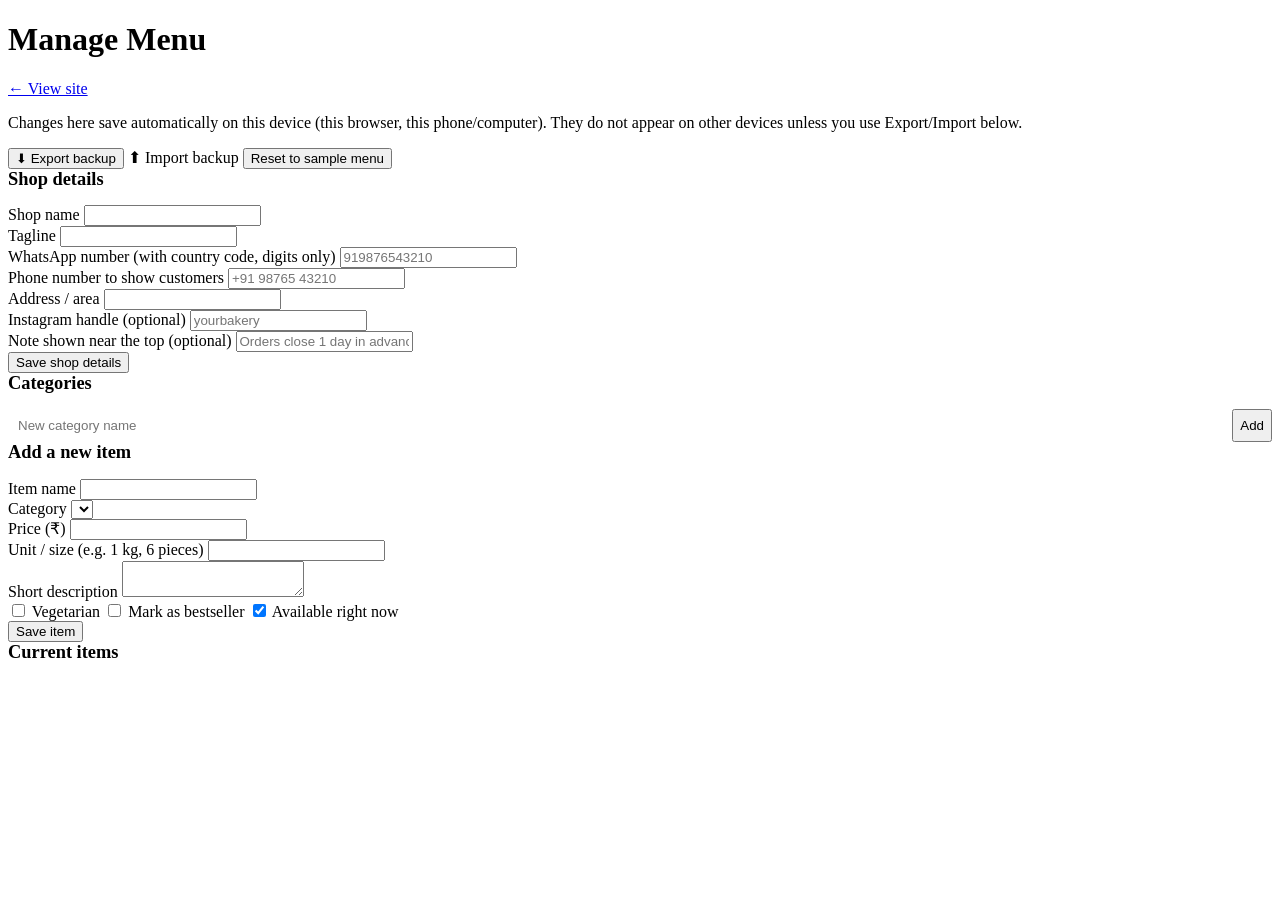
==== admin.html @ 7125e7a9 "Add files via upload" ====
<!DOCTYPE html>
<html lang="en">
<head>
  <meta charset="UTF-8" />
  <meta name="viewport" content="width=device-width, initial-scale=1.0" />
  <title>Manage Menu</title>
  <meta name="robots" content="noindex" />

  <link rel="icon" href="icons/icon-192.png" />
  <link rel="preconnect" href="https://fonts.googleapis.com" />
  <link rel="preconnect" href="https://fonts.gstatic.com" crossorigin />
  <link href="https://fonts.googleapis.com/css2?family=Fraunces:opsz,wght@9..144,500;9..144,600;9..144,700&family=DM+Sans:wght@400;500;700&display=swap" rel="stylesheet" />
  <link rel="stylesheet" href="styles.css" />
</head>
<body style="background: var(--cream-soft);">

  <div class="admin-shell">
    <div class="admin-header">
      <h1>Manage Menu</h1>
      <a class="back-link" href="index.html">← View site</a>
    </div>
    <p class="admin-sub">
      Changes here save automatically on this device (this browser, this phone/computer).
      They do not appear on other devices unless you use Export/Import below.
    </p>

    <div class="admin-toolbar">
      <button class="btn secondary" id="export-btn" type="button">⬇ Export backup</button>
      <label class="btn secondary" style="cursor:pointer;">
        ⬆ Import backup
        <input type="file" id="import-input" accept="application/json" style="display:none;" />
      </label>
      <button class="btn danger" id="reset-btn" type="button">Reset to sample menu</button>
    </div>

    <!-- Shop details -->
    <div class="admin-card">
      <h2 style="font-family: var(--font-display); color: var(--plum); font-size:1.15rem; margin-top:0;">Shop details</h2>
      <form id="shop-form">
        <div class="field-row">
          <div class="field">
            <label for="shop-name">Shop name</label>
            <input type="text" id="shop-name" />
          </div>
          <div class="field">
            <label for="shop-tagline">Tagline</label>
            <input type="text" id="shop-tagline" />
          </div>
        </div>
        <div class="field-row">
          <div class="field">
            <label for="shop-whatsapp">WhatsApp number (with country code, digits only)</label>
            <input type="text" id="shop-whatsapp" placeholder="919876543210" />
          </div>
          <div class="field">
            <label for="shop-phone-display">Phone number to show customers</label>
            <input type="text" id="shop-phone-display" placeholder="+91 98765 43210" />
          </div>
        </div>
        <div class="field-row">
          <div class="field">
            <label for="shop-address">Address / area</label>
            <input type="text" id="shop-address" />
          </div>
          <div class="field">
            <label for="shop-instagram">Instagram handle (optional)</label>
            <input type="text" id="shop-instagram" placeholder="yourbakery" />
          </div>
        </div>
        <div class="field">
          <label for="shop-note">Note shown near the top (optional)</label>
          <input type="text" id="shop-note" placeholder="Orders close 1 day in advance." />
        </div>
        <button class="btn" type="submit">Save shop details</button>
      </form>
    </div>

    <!-- Categories -->
    <div class="admin-card">
      <h2 style="font-family: var(--font-display); color: var(--plum); font-size:1.15rem; margin-top:0;">Categories</h2>
      <div id="category-list"></div>
      <form id="add-category-form" style="display:flex; gap:8px; margin-top:12px;">
        <input type="text" id="new-category-name" placeholder="New category name" style="flex:1; border:1px solid var(--line); border-radius:8px; padding:9px 10px;" />
        <button class="btn secondary" type="submit">Add</button>
      </form>
    </div>

    <!-- Item form -->
    <div class="admin-card">
      <h2 id="item-form-title" style="font-family: var(--font-display); color: var(--plum); font-size:1.15rem; margin-top:0;">Add a new item</h2>
      <form id="item-form">
        <div class="field-row">
          <div class="field">
            <label for="item-name">Item name</label>
            <input type="text" id="item-name" required />
          </div>
          <div class="field">
            <label for="item-category">Category</label>
            <select id="item-category"></select>
          </div>
        </div>
        <div class="field-row">
          <div class="field">
            <label for="item-price">Price (₹)</label>
            <input type="number" id="item-price" min="0" step="1" required />
          </div>
          <div class="field">
            <label for="item-unit">Unit / size (e.g. 1 kg, 6 pieces)</label>
            <input type="text" id="item-unit" />
          </div>
        </div>
        <div class="field">
          <label for="item-description">Short description</label>
          <textarea id="item-description"></textarea>
        </div>
        <label class="field-check"><input type="checkbox" id="item-veg" /> Vegetarian</label>
        <label class="field-check"><input type="checkbox" id="item-bestseller" /> Mark as bestseller</label>
        <label class="field-check"><input type="checkbox" id="item-available" checked /> Available right now</label>

        <div style="display:flex; gap:10px;">
          <button class="btn" type="submit">Save item</button>
          <button class="btn secondary" id="cancel-edit-btn" type="button" style="display:none;">Cancel edit</button>
        </div>
      </form>
    </div>

    <!-- Item list -->
    <div class="admin-card">
      <h2 style="font-family: var(--font-display); color: var(--plum); font-size:1.15rem; margin-top:0;">Current items</h2>
      <div id="item-list"></div>
    </div>
  </div>

  <div class="toast" id="toast"></div>

  <script src="menu-data.js"></script>
  <script src="storage.js"></script>
  <script src="admin.js"></script>
</body>
</html>
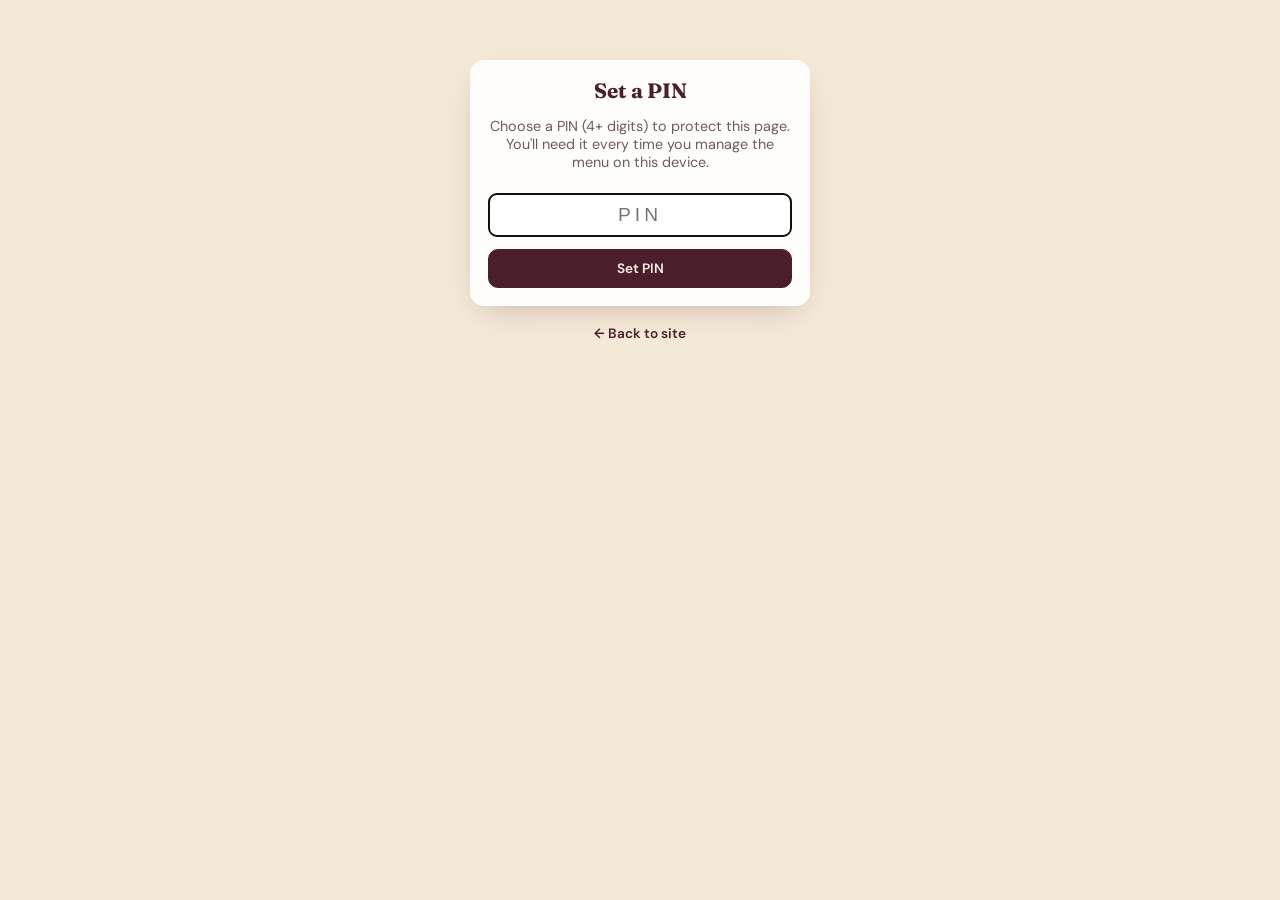
==== commit ee3e367c: "Add files via upload" ====
--- a/admin.html
+++ b/admin.html
@@ -14,6 +14,19 @@
 </head>
 <body style="background: var(--cream-soft);">
 
+  <!-- Lock screen: shown until the correct PIN is entered -->
+  <div id="lock-screen" class="admin-shell" style="max-width: 380px; padding-top: 60px;">
+    <div class="admin-card" style="text-align:center;">
+      <h1 style="font-family: var(--font-display); color: var(--plum); font-size:1.3rem; margin-top:0;" id="lock-title">Enter PIN</h1>
+      <p class="admin-sub" id="lock-sub">This page is private. Enter your PIN to manage the menu.</p>
+      <input type="password" id="pin-input" inputmode="numeric" placeholder="PIN" style="width:100%; text-align:center; letter-spacing:4px; font-size:1.2rem; border:1px solid var(--line); border-radius:8px; padding:10px; margin-bottom:12px;" />
+      <button class="btn" id="pin-submit" type="button" style="width:100%;">Unlock</button>
+      <p id="pin-error" style="color: var(--rose); font-size:0.82rem; margin-top:10px; display:none;">Incorrect PIN. Try again.</p>
+    </div>
+    <p style="text-align:center; margin-top:16px;"><a class="back-link" href="index.html">← Back to site</a></p>
+  </div>
+
+  <div id="admin-content" style="display:none;">
   <div class="admin-shell">
     <div class="admin-header">
       <h1>Manage Menu</h1>
@@ -31,6 +44,8 @@
         <input type="file" id="import-input" accept="application/json" style="display:none;" />
       </label>
       <button class="btn danger" id="reset-btn" type="button">Reset to sample menu</button>
+      <button class="btn secondary" id="change-pin-btn" type="button">Change PIN</button>
+      <button class="btn secondary" id="lock-btn" type="button">Lock</button>
     </div>
 
     <!-- Shop details -->
@@ -130,11 +145,13 @@
       <div id="item-list"></div>
     </div>
   </div>
+  </div>
 
   <div class="toast" id="toast"></div>
 
   <script src="menu-data.js"></script>
   <script src="storage.js"></script>
+  <script src="pin-lock.js"></script>
   <script src="admin.js"></script>
 </body>
 </html>
--- a/styles.css
+++ b/styles.css
@@ -0,0 +1,608 @@
+/* ==========================================================
+   DESIGN TOKENS
+   ========================================================== */
+:root {
+  --plum: #4a1f2b;
+  --plum-dark: #35141d;
+  --cream: #fbf3e6;
+  --cream-soft: #f4e8d6;
+  --honey: #d9a441;
+  --honey-dark: #b98526;
+  --rose: #c9727a;
+  --sage: #7c8a6e;
+  --ink: #2b1b1f;
+  --ink-soft: #6e5a5f;
+  --line: rgba(74, 31, 43, 0.14);
+  --card-bg: #fffdf9;
+  --radius: 18px;
+  --shadow: 0 10px 30px -14px rgba(74, 31, 43, 0.35);
+  --font-display: "Fraunces", "Georgia", serif;
+  --font-body: "DM Sans", "Segoe UI", sans-serif;
+}
+
+* { box-sizing: border-box; }
+
+html { scroll-behavior: smooth; }
+
+body {
+  margin: 0;
+  font-family: var(--font-body);
+  background: var(--cream);
+  color: var(--ink);
+  -webkit-font-smoothing: antialiased;
+}
+
+img { max-width: 100%; display: block; }
+
+a { color: inherit; }
+
+button { font-family: inherit; }
+
+.container {
+  max-width: 1080px;
+  margin: 0 auto;
+  padding: 0 20px;
+}
+
+/* ==========================================================
+   HEADER
+   ========================================================== */
+.site-header {
+  position: sticky;
+  top: 0;
+  z-index: 40;
+  background: var(--plum);
+  color: var(--cream);
+  padding: 22px 0 18px;
+  box-shadow: 0 6px 20px -10px rgba(0,0,0,0.35);
+}
+
+.brand-row {
+  display: flex;
+  align-items: flex-start;
+  justify-content: space-between;
+  gap: 16px;
+}
+
+.brand-mark {
+  display: flex;
+  align-items: center;
+  gap: 12px;
+}
+
+.brand-mark .icon {
+  width: 44px;
+  height: 44px;
+  flex-shrink: 0;
+}
+
+.brand-name {
+  font-family: var(--font-display);
+  font-weight: 600;
+  font-size: clamp(1.5rem, 4vw, 2.1rem);
+  letter-spacing: 0.2px;
+  margin: 0;
+  line-height: 1.1;
+}
+
+.brand-tagline {
+  margin: 4px 0 0;
+  font-size: 0.92rem;
+  color: var(--honey);
+  font-weight: 500;
+}
+
+.header-note {
+  margin-top: 14px;
+  font-size: 0.82rem;
+  color: rgba(251, 243, 230, 0.72);
+  border-top: 1px solid rgba(251, 243, 230, 0.18);
+  padding-top: 12px;
+}
+
+/* Category filter chips */
+.category-bar {
+  display: flex;
+  gap: 8px;
+  overflow-x: auto;
+  padding: 16px 0 2px;
+  margin-top: 4px;
+  -ms-overflow-style: none;
+  scrollbar-width: none;
+}
+.category-bar::-webkit-scrollbar { display: none; }
+
+.chip {
+  flex-shrink: 0;
+  border: 1px solid var(--line);
+  background: var(--card-bg);
+  color: var(--plum);
+  padding: 8px 16px;
+  border-radius: 999px;
+  font-size: 0.88rem;
+  font-weight: 500;
+  cursor: pointer;
+  transition: background 0.15s ease, color 0.15s ease, border-color 0.15s ease;
+  white-space: nowrap;
+}
+
+.chip:hover { border-color: var(--honey); }
+
+.chip.active {
+  background: var(--honey);
+  border-color: var(--honey);
+  color: var(--plum-dark);
+  font-weight: 700;
+}
+
+/* ==========================================================
+   HERO
+   ========================================================== */
+.hero {
+  display: flex;
+  align-items: center;
+  gap: 24px;
+  padding: 30px 20px;
+  flex-wrap: wrap;
+}
+
+.hero-text {
+  flex: 1 1 240px;
+  min-width: 220px;
+}
+
+.hero-text h2 {
+  font-family: var(--font-display);
+  color: var(--plum);
+  font-size: clamp(1.3rem, 3vw, 1.7rem);
+  margin: 0 0 8px;
+}
+
+.hero-text p {
+  color: var(--ink-soft);
+  margin: 0;
+  font-size: 0.95rem;
+  max-width: 46ch;
+}
+
+.hero-art {
+  width: 260px;
+  max-width: 100%;
+  height: auto;
+  flex-shrink: 0;
+}
+
+/* ==========================================================
+   FILTER BAR (search + categories)
+   ========================================================== */
+.filter-bar {
+  position: sticky;
+  top: 0;
+  z-index: 30;
+  background: var(--cream);
+  padding: 6px 20px 10px;
+  border-bottom: 1px solid var(--line);
+}
+
+.search-wrap {
+  position: relative;
+  max-width: 420px;
+  margin: 8px auto 4px 0;
+}
+
+.search-icon {
+  position: absolute;
+  left: 12px;
+  top: 50%;
+  transform: translateY(-50%);
+  width: 18px;
+  height: 18px;
+  color: var(--ink-soft);
+  pointer-events: none;
+}
+
+.search-wrap input[type="search"] {
+  width: 100%;
+  border: 1.5px solid var(--line);
+  background: var(--card-bg);
+  border-radius: 999px;
+  padding: 10px 38px;
+  font-size: 0.92rem;
+  font-family: inherit;
+  color: var(--ink);
+}
+.search-wrap input[type="search"]::-webkit-search-cancel-button { display: none; }
+.search-wrap input[type="search"]:focus {
+  outline: none;
+  border-color: var(--honey);
+}
+
+#search-clear {
+  display: none;
+  position: absolute;
+  right: 8px;
+  top: 50%;
+  transform: translateY(-50%);
+  width: 24px;
+  height: 24px;
+  align-items: center;
+  justify-content: center;
+  border: none;
+  background: var(--cream-soft);
+  color: var(--ink-soft);
+  border-radius: 50%;
+  font-size: 0.7rem;
+  cursor: pointer;
+}
+
+.filter-bar .category-bar {
+  padding-top: 10px;
+}
+
+/* ==========================================================
+   MENU GRID
+   ========================================================== */
+.menu-section {
+  padding: 28px 0 40px;
+}
+
+.category-heading {
+  font-family: var(--font-display);
+  font-size: 1.4rem;
+  font-weight: 600;
+  color: var(--plum);
+  margin: 34px 0 16px;
+  display: flex;
+  align-items: center;
+  gap: 12px;
+}
+
+.category-heading:first-child { margin-top: 6px; }
+
+.category-heading::after {
+  content: "";
+  flex: 1;
+  height: 1px;
+  background: var(--line);
+}
+
+.cat-icon {
+  width: 22px;
+  height: 22px;
+  color: var(--honey-dark);
+  flex-shrink: 0;
+}
+
+.card-grid {
+  display: grid;
+  grid-template-columns: repeat(auto-fill, minmax(240px, 1fr));
+  gap: 20px;
+}
+
+.item-card {
+  position: relative;
+  background: var(--card-bg);
+  border-radius: var(--radius);
+  box-shadow: var(--shadow);
+  padding: 22px 18px 18px;
+  display: flex;
+  flex-direction: column;
+  gap: 8px;
+  /* scalloped "piped icing" top edge — the signature detail */
+  -webkit-mask-image:
+    radial-gradient(circle 7px at 7px 7px, transparent 7px, black 7.5px),
+    linear-gradient(black, black);
+  -webkit-mask-repeat: repeat-x, no-repeat;
+  -webkit-mask-position: top left, 0 14px;
+  -webkit-mask-size: 14px 14px, 100% calc(100% - 14px);
+  mask-image:
+    radial-gradient(circle 7px at 7px 7px, transparent 7px, black 7.5px),
+    linear-gradient(black, black);
+  mask-repeat: repeat-x, no-repeat;
+  mask-position: top left, 0 14px;
+  mask-size: 14px 14px, 100% calc(100% - 14px);
+}
+
+.item-card .top-row {
+  display: flex;
+  align-items: flex-start;
+  justify-content: space-between;
+  gap: 10px;
+  margin-top: 6px;
+}
+
+.item-name {
+  font-family: var(--font-display);
+  font-size: 1.08rem;
+  font-weight: 600;
+  color: var(--ink);
+  margin: 0;
+  line-height: 1.3;
+}
+
+.veg-dot {
+  flex-shrink: 0;
+  width: 14px;
+  height: 14px;
+  border: 1.5px solid var(--sage);
+  border-radius: 3px;
+  display: inline-flex;
+  align-items: center;
+  justify-content: center;
+  margin-top: 3px;
+}
+.veg-dot::after {
+  content: "";
+  width: 7px;
+  height: 7px;
+  border-radius: 50%;
+  background: var(--sage);
+}
+
+.item-desc {
+  font-size: 0.88rem;
+  color: var(--ink-soft);
+  margin: 0;
+  line-height: 1.45;
+}
+
+.item-bottom {
+  display: flex;
+  align-items: center;
+  justify-content: space-between;
+  margin-top: auto;
+  padding-top: 10px;
+}
+
+.item-price {
+  font-family: var(--font-display);
+  font-weight: 600;
+  font-size: 1.05rem;
+  color: var(--plum);
+}
+
+.item-unit {
+  font-size: 0.78rem;
+  color: var(--ink-soft);
+  font-weight: 400;
+}
+
+.badge {
+  position: absolute;
+  top: 14px;
+  right: -6px;
+  background: var(--rose);
+  color: #fff;
+  font-size: 0.68rem;
+  font-weight: 700;
+  letter-spacing: 0.04em;
+  text-transform: uppercase;
+  padding: 4px 10px 4px 12px;
+  border-radius: 4px 0 0 4px;
+}
+
+.order-btn {
+  border: none;
+  background: var(--plum);
+  color: var(--cream);
+  padding: 8px 14px;
+  border-radius: 999px;
+  font-size: 0.82rem;
+  font-weight: 600;
+  cursor: pointer;
+  transition: background 0.15s ease;
+}
+.order-btn:hover { background: var(--plum-dark); }
+
+.unavailable {
+  opacity: 0.5;
+}
+.unavailable .order-btn {
+  background: #b9aaa4;
+  cursor: not-allowed;
+}
+.sold-out-tag {
+  font-size: 0.72rem;
+  font-weight: 700;
+  color: var(--rose);
+  text-transform: uppercase;
+  letter-spacing: 0.04em;
+}
+
+.empty-state {
+  text-align: center;
+  padding: 60px 20px;
+  color: var(--ink-soft);
+}
+
+/* ==========================================================
+   FLOATING WHATSAPP BUTTON
+   ========================================================== */
+.float-order {
+  position: fixed;
+  bottom: 20px;
+  right: 20px;
+  z-index: 50;
+  background: #2fa84f;
+  color: #fff;
+  border: none;
+  border-radius: 999px;
+  padding: 14px 20px;
+  font-size: 0.92rem;
+  font-weight: 700;
+  box-shadow: 0 10px 24px -8px rgba(0,0,0,0.4);
+  display: flex;
+  align-items: center;
+  gap: 8px;
+  cursor: pointer;
+}
+.float-order svg { width: 20px; height: 20px; flex-shrink: 0; }
+
+/* ==========================================================
+   FOOTER
+   ========================================================== */
+.site-footer {
+  background: var(--plum-dark);
+  color: rgba(251, 243, 230, 0.85);
+  padding: 34px 0 90px;
+  margin-top: 10px;
+  font-size: 0.9rem;
+  text-align: center;
+}
+.site-footer p { margin: 4px 0; }
+.site-footer a { color: var(--honey); text-decoration: none; font-weight: 600; }
+.footer-admin-link {
+  display: inline-block;
+  margin-top: 16px;
+  font-size: 0.76rem;
+  color: rgba(251, 243, 230, 0.45);
+}
+
+/* ==========================================================
+   ADMIN PAGE
+   ========================================================== */
+.admin-shell { max-width: 720px; margin: 0 auto; padding: 24px 20px 60px; }
+
+.admin-header {
+  display: flex;
+  align-items: center;
+  justify-content: space-between;
+  margin-bottom: 8px;
+}
+
+.admin-header h1 {
+  font-family: var(--font-display);
+  color: var(--plum);
+  font-size: 1.5rem;
+  margin: 0;
+}
+
+.back-link {
+  font-size: 0.85rem;
+  font-weight: 600;
+  color: var(--plum);
+  text-decoration: none;
+}
+
+.admin-sub { color: var(--ink-soft); font-size: 0.9rem; margin: 0 0 22px; }
+
+.admin-toolbar {
+  display: flex;
+  flex-wrap: wrap;
+  gap: 10px;
+  margin-bottom: 22px;
+}
+
+.btn {
+  border: 1px solid var(--plum);
+  background: var(--plum);
+  color: var(--cream);
+  padding: 10px 16px;
+  border-radius: 10px;
+  font-size: 0.85rem;
+  font-weight: 600;
+  cursor: pointer;
+}
+.btn.secondary {
+  background: transparent;
+  color: var(--plum);
+}
+.btn.danger {
+  background: transparent;
+  border-color: var(--rose);
+  color: var(--rose);
+}
+
+.admin-card {
+  background: var(--card-bg);
+  border-radius: 14px;
+  box-shadow: var(--shadow);
+  padding: 18px;
+  margin-bottom: 16px;
+}
+
+.field-row { display: grid; grid-template-columns: 1fr 1fr; gap: 12px; }
+.field { margin-bottom: 12px; }
+.field label {
+  display: block;
+  font-size: 0.78rem;
+  font-weight: 600;
+  color: var(--ink-soft);
+  margin-bottom: 4px;
+}
+.field input[type="text"],
+.field input[type="number"],
+.field select,
+.field textarea {
+  width: 100%;
+  border: 1px solid var(--line);
+  border-radius: 8px;
+  padding: 9px 10px;
+  font-size: 0.92rem;
+  font-family: inherit;
+  background: #fff;
+  color: var(--ink);
+}
+.field textarea { resize: vertical; min-height: 54px; }
+
+.field-check {
+  display: flex;
+  align-items: center;
+  gap: 8px;
+  font-size: 0.85rem;
+  color: var(--ink-soft);
+  margin-bottom: 10px;
+}
+
+.admin-item-row {
+  display: flex;
+  align-items: center;
+  justify-content: space-between;
+  gap: 10px;
+  padding: 12px 0;
+  border-bottom: 1px solid var(--line);
+}
+.admin-item-row:last-child { border-bottom: none; }
+.admin-item-info strong { display: block; font-size: 0.95rem; }
+.admin-item-info span { font-size: 0.78rem; color: var(--ink-soft); }
+.admin-item-actions { display: flex; gap: 8px; flex-shrink: 0; }
+.icon-btn {
+  border: none;
+  background: var(--cream-soft);
+  color: var(--plum);
+  border-radius: 8px;
+  width: 34px;
+  height: 34px;
+  cursor: pointer;
+  font-size: 0.95rem;
+}
+.icon-btn.danger { color: var(--rose); }
+
+.toast {
+  position: fixed;
+  bottom: 20px;
+  left: 50%;
+  transform: translateX(-50%);
+  background: var(--plum-dark);
+  color: var(--cream);
+  padding: 10px 18px;
+  border-radius: 999px;
+  font-size: 0.85rem;
+  box-shadow: var(--shadow);
+  opacity: 0;
+  pointer-events: none;
+  transition: opacity 0.2s ease;
+  z-index: 100;
+}
+.toast.show { opacity: 1; }
+
+@media (max-width: 520px) {
+  .field-row { grid-template-columns: 1fr; }
+}
+
+@media (max-width: 640px) {
+  .hero { padding: 20px 20px 10px; gap: 14px; }
+  .hero-art { width: 180px; margin: 0 auto; }
+  .hero-text { text-align: center; }
+  .hero-text p { margin: 0 auto; }
+}
